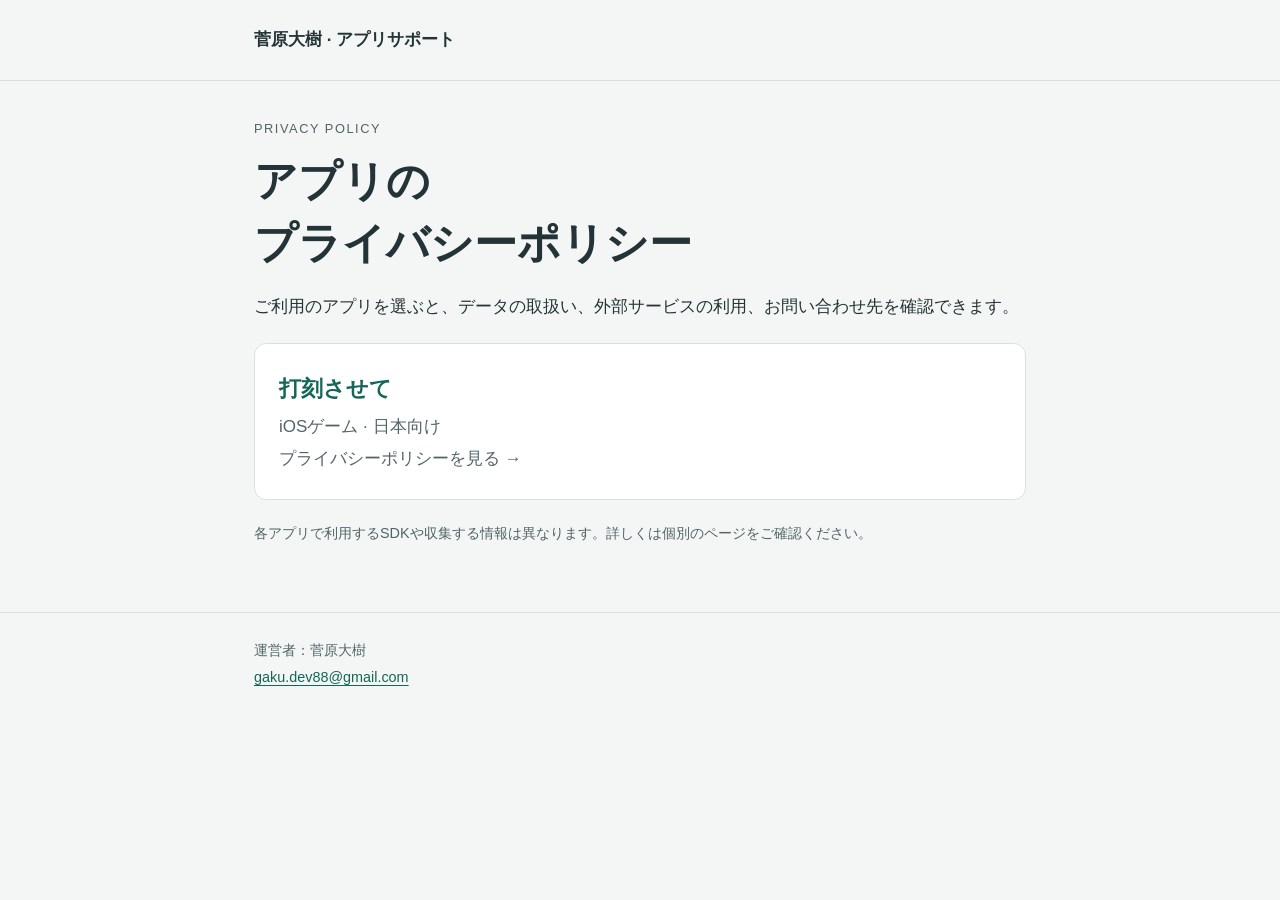
==== site/index.html @ 4b2917b7 "first commit" ====
<!doctype html>
<html lang="ja"><head><meta charset="utf-8"><meta name="viewport" content="width=device-width, initial-scale=1"><title>アプリのプライバシーポリシー | 菅原大樹</title><meta name="description" content="菅原大樹が開発するアプリのプライバシーポリシー。アプリごとのデータの取扱いとお問い合わせ先をご案内します。"><link rel="stylesheet" href="assets/style.css"></head>
<body><a class="skip" href="#main">本文へ移動</a><header><div class="wrap"><span class="brand">菅原大樹 · アプリサポート</span></div></header><main id="main" class="wrap"><p class="eyebrow">PRIVACY POLICY</p><h1>アプリの<br>プライバシーポリシー</h1><p>ご利用のアプリを選ぶと、データの取扱い、外部サービスの利用、お問い合わせ先を確認できます。</p><a class="card" href="dakoku/"><strong>打刻させて</strong><span>iOSゲーム · 日本向け<br>プライバシーポリシーを見る →</span></a><p class="meta">各アプリで利用するSDKや収集する情報は異なります。詳しくは個別のページをご確認ください。</p></main><footer><div class="wrap">運営者：菅原大樹<br><a href="mailto:gaku.dev88@gmail.com">gaku.dev88@gmail.com</a></div></footer></body></html>
---- site/assets/style.css ----
:root{color-scheme:light;--ink:#243337;--muted:#526369;--accent:#146659;--line:#d7e2de;--paper:#fff;--bg:#f3f6f4}*{box-sizing:border-box}html{scroll-behavior:smooth;scroll-padding-top:1rem}body{margin:0;background:var(--bg);color:var(--ink);font-family:-apple-system,BlinkMacSystemFont,"Hiragino Kaku Gothic ProN","Yu Gothic",sans-serif;font-size:17px;line-height:1.9;overflow-wrap:anywhere}a{color:var(--accent);text-underline-offset:.2em}a:hover{text-decoration-thickness:2px}a:focus-visible{outline:3px solid #b26918;outline-offset:4px}.wrap{max-width:820px;margin:auto;padding:24px}header{border-bottom:1px solid var(--line)}.brand{font-weight:700;text-decoration:none}.eyebrow{font-size:.8rem;letter-spacing:.12em;color:var(--muted);margin:0 0 8px}h1{font-size:clamp(1.8rem,5vw,2.7rem);line-height:1.45;margin:8px 0 16px}h2{font-size:1.35rem;line-height:1.5;margin:36px 0 12px}h3{font-size:1.1rem}p{margin:0 0 16px}main{padding-top:36px!important;padding-bottom:48px!important}.meta,footer{color:var(--muted);font-size:.9rem}.card,article,nav.toc{background:var(--paper);border:1px solid var(--line);border-radius:12px;padding:24px;margin:20px 0}.card{display:block;text-decoration:none}.card strong{display:block;font-size:1.4rem}.card span{color:var(--muted)}.notice{background:#fff8e9;border-left:4px solid #af7722;padding:16px;margin:20px 0}.notice p:last-child{margin-bottom:0}ul,ol{padding-left:1.4em}li{margin:.5em 0}.toc a{display:inline-block;padding:4px 0}section{scroll-margin-top:24px}footer{border-top:1px solid var(--line)}.skip{position:absolute;top:-100px;left:16px;background:white;padding:12px}.skip:focus{top:8px}dt{font-weight:700}dd{margin:0 0 16px}@media(max-width:480px){.wrap{padding:20px}article,nav.toc,.card{padding:20px}body{font-size:16px}}@media(prefers-reduced-motion:reduce){html{scroll-behavior:auto}}@media print{body{background:white}header,.toc,.skip{display:none}article{border:0;padding:0}a{color:inherit}}
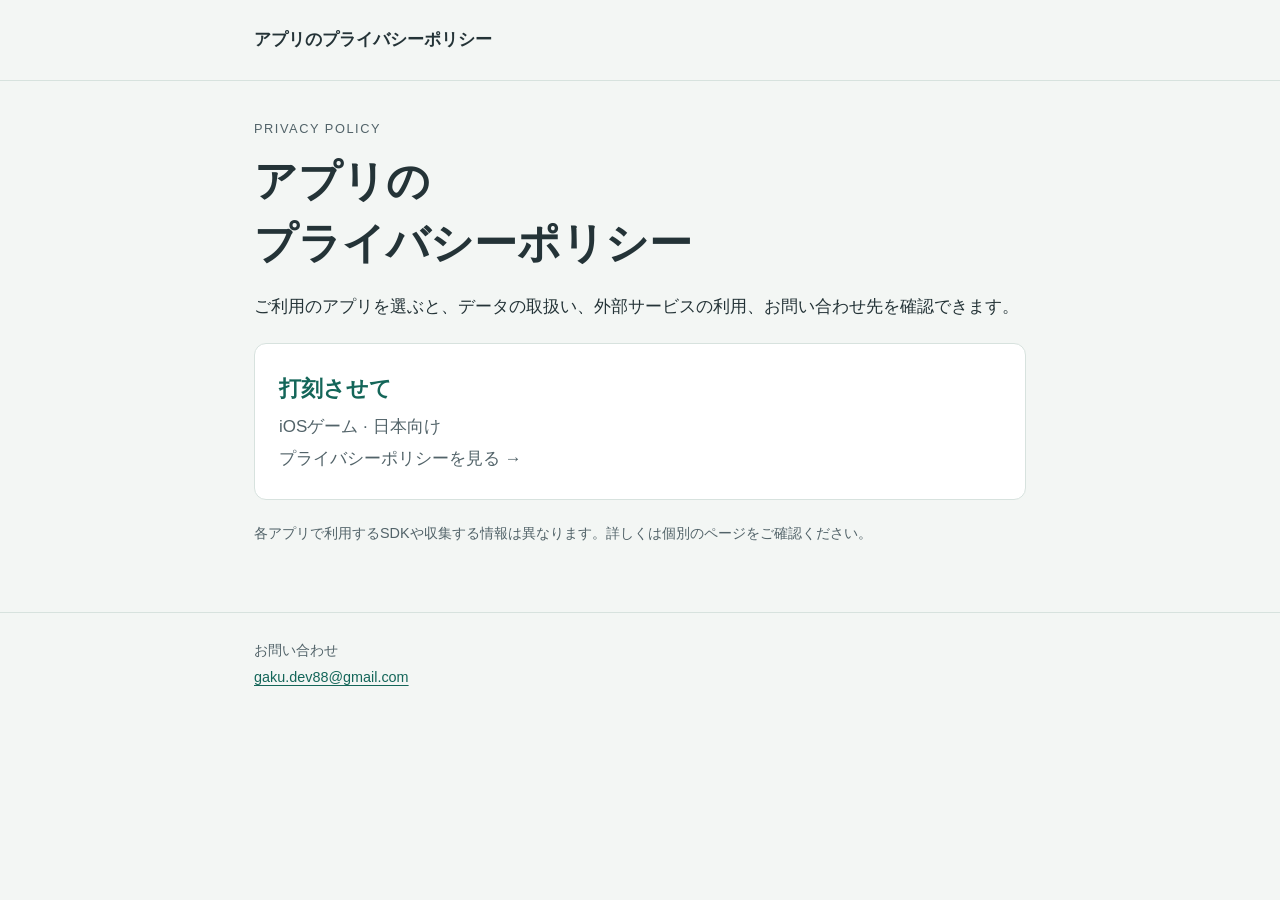
==== commit 242b0a94: "fix:" ====
--- a/site/index.html
+++ b/site/index.html
@@ -1,3 +1,3 @@
 <!doctype html>
-<html lang="ja"><head><meta charset="utf-8"><meta name="viewport" content="width=device-width, initial-scale=1"><title>アプリのプライバシーポリシー | 菅原大樹</title><meta name="description" content="菅原大樹が開発するアプリのプライバシーポリシー。アプリごとのデータの取扱いとお問い合わせ先をご案内します。"><link rel="stylesheet" href="assets/style.css"></head>
-<body><a class="skip" href="#main">本文へ移動</a><header><div class="wrap"><span class="brand">菅原大樹 · アプリサポート</span></div></header><main id="main" class="wrap"><p class="eyebrow">PRIVACY POLICY</p><h1>アプリの<br>プライバシーポリシー</h1><p>ご利用のアプリを選ぶと、データの取扱い、外部サービスの利用、お問い合わせ先を確認できます。</p><a class="card" href="dakoku/"><strong>打刻させて</strong><span>iOSゲーム · 日本向け<br>プライバシーポリシーを見る →</span></a><p class="meta">各アプリで利用するSDKや収集する情報は異なります。詳しくは個別のページをご確認ください。</p></main><footer><div class="wrap">運営者：菅原大樹<br><a href="mailto:gaku.dev88@gmail.com">gaku.dev88@gmail.com</a></div></footer></body></html>
+<html lang="ja"><head><meta charset="utf-8"><meta name="viewport" content="width=device-width, initial-scale=1"><title>アプリのプライバシーポリシー</title><meta name="description" content="個人開発のアプリのプライバシーポリシー。アプリごとのデータの取扱いとお問い合わせ先をご案内します。"><link rel="stylesheet" href="assets/style.css"></head>
+<body><a class="skip" href="#main">本文へ移動</a><header><div class="wrap"><span class="brand">アプリのプライバシーポリシー</span></div></header><main id="main" class="wrap"><p class="eyebrow">PRIVACY POLICY</p><h1>アプリの<br>プライバシーポリシー</h1><p>ご利用のアプリを選ぶと、データの取扱い、外部サービスの利用、お問い合わせ先を確認できます。</p><a class="card" href="dakoku/"><strong>打刻させて</strong><span>iOSゲーム · 日本向け<br>プライバシーポリシーを見る →</span></a><p class="meta">各アプリで利用するSDKや収集する情報は異なります。詳しくは個別のページをご確認ください。</p></main><footer><div class="wrap">お問い合わせ<br><a href="mailto:gaku.dev88@gmail.com">gaku.dev88@gmail.com</a></div></footer></body></html>
